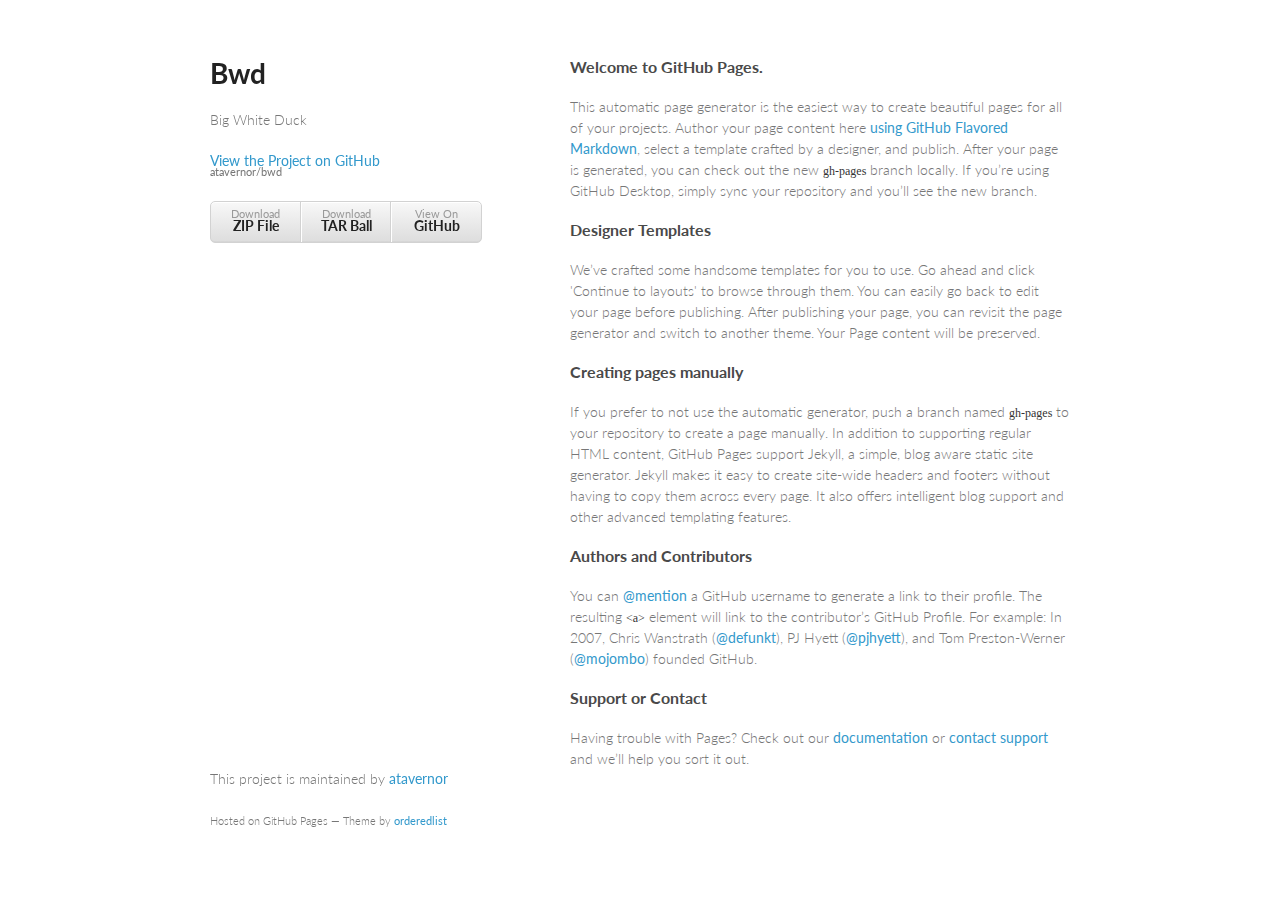
==== index.html @ 978465a8 "Create gh-pages branch via GitHub" ====
<!doctype html>
<html>
  <head>
    <meta charset="utf-8">
    <meta http-equiv="X-UA-Compatible" content="chrome=1">
    <title>Bwd by atavernor</title>

    <link rel="stylesheet" href="stylesheets/styles.css">
    <link rel="stylesheet" href="stylesheets/github-light.css">
    <meta name="viewport" content="width=device-width, initial-scale=1, user-scalable=no">
    <!--[if lt IE 9]>
    <script src="//html5shiv.googlecode.com/svn/trunk/html5.js"></script>
    <![endif]-->
  </head>
  <body>
    <div class="wrapper">
      <header>
        <h1>Bwd</h1>
        <p>Big White Duck</p>

        <p class="view"><a href="https://github.com/atavernor/bwd">View the Project on GitHub <small>atavernor/bwd</small></a></p>


        <ul>
          <li><a href="https://github.com/atavernor/bwd/zipball/master">Download <strong>ZIP File</strong></a></li>
          <li><a href="https://github.com/atavernor/bwd/tarball/master">Download <strong>TAR Ball</strong></a></li>
          <li><a href="https://github.com/atavernor/bwd">View On <strong>GitHub</strong></a></li>
        </ul>
      </header>
      <section>
        <h3>
<a id="welcome-to-github-pages" class="anchor" href="#welcome-to-github-pages" aria-hidden="true"><span class="octicon octicon-link"></span></a>Welcome to GitHub Pages.</h3>

<p>This automatic page generator is the easiest way to create beautiful pages for all of your projects. Author your page content here <a href="https://guides.github.com/features/mastering-markdown/">using GitHub Flavored Markdown</a>, select a template crafted by a designer, and publish. After your page is generated, you can check out the new <code>gh-pages</code> branch locally. If you’re using GitHub Desktop, simply sync your repository and you’ll see the new branch.</p>

<h3>
<a id="designer-templates" class="anchor" href="#designer-templates" aria-hidden="true"><span class="octicon octicon-link"></span></a>Designer Templates</h3>

<p>We’ve crafted some handsome templates for you to use. Go ahead and click 'Continue to layouts' to browse through them. You can easily go back to edit your page before publishing. After publishing your page, you can revisit the page generator and switch to another theme. Your Page content will be preserved.</p>

<h3>
<a id="creating-pages-manually" class="anchor" href="#creating-pages-manually" aria-hidden="true"><span class="octicon octicon-link"></span></a>Creating pages manually</h3>

<p>If you prefer to not use the automatic generator, push a branch named <code>gh-pages</code> to your repository to create a page manually. In addition to supporting regular HTML content, GitHub Pages support Jekyll, a simple, blog aware static site generator. Jekyll makes it easy to create site-wide headers and footers without having to copy them across every page. It also offers intelligent blog support and other advanced templating features.</p>

<h3>
<a id="authors-and-contributors" class="anchor" href="#authors-and-contributors" aria-hidden="true"><span class="octicon octicon-link"></span></a>Authors and Contributors</h3>

<p>You can <a href="https://github.com/blog/821" class="user-mention">@mention</a> a GitHub username to generate a link to their profile. The resulting <code>&lt;a&gt;</code> element will link to the contributor’s GitHub Profile. For example: In 2007, Chris Wanstrath (<a href="https://github.com/defunkt" class="user-mention">@defunkt</a>), PJ Hyett (<a href="https://github.com/pjhyett" class="user-mention">@pjhyett</a>), and Tom Preston-Werner (<a href="https://github.com/mojombo" class="user-mention">@mojombo</a>) founded GitHub.</p>

<h3>
<a id="support-or-contact" class="anchor" href="#support-or-contact" aria-hidden="true"><span class="octicon octicon-link"></span></a>Support or Contact</h3>

<p>Having trouble with Pages? Check out our <a href="https://help.github.com/pages">documentation</a> or <a href="https://github.com/contact">contact support</a> and we’ll help you sort it out.</p>
      </section>
      <footer>
        <p>This project is maintained by <a href="https://github.com/atavernor">atavernor</a></p>
        <p><small>Hosted on GitHub Pages &mdash; Theme by <a href="https://github.com/orderedlist">orderedlist</a></small></p>
      </footer>
    </div>
    <script src="javascripts/scale.fix.js"></script>
    
  </body>
</html>
---- stylesheets/styles.css ----
@import url(https://fonts.googleapis.com/css?family=Lato:300italic,700italic,300,700);

body {
  padding:50px;
  font:14px/1.5 Lato, "Helvetica Neue", Helvetica, Arial, sans-serif;
  color:#777;
  font-weight:300;
}

h1, h2, h3, h4, h5, h6 {
  color:#222;
  margin:0 0 20px;
}

p, ul, ol, table, pre, dl {
  margin:0 0 20px;
}

h1, h2, h3 {
  line-height:1.1;
}

h1 {
  font-size:28px;
}

h2 {
  color:#393939;
}

h3, h4, h5, h6 {
  color:#494949;
}

a {
  color:#39c;
  font-weight:400;
  text-decoration:none;
}

a small {
  font-size:11px;
  color:#777;
  margin-top:-0.6em;
  display:block;
}

.wrapper {
  width:860px;
  margin:0 auto;
}

blockquote {
  border-left:1px solid #e5e5e5;
  margin:0;
  padding:0 0 0 20px;
  font-style:italic;
}

code, pre {
  font-family:Monaco, Bitstream Vera Sans Mono, Lucida Console, Terminal;
  color:#333;
  font-size:12px;
}

pre {
  padding:8px 15px;
  background: #f8f8f8;
  border-radius:5px;
  border:1px solid #e5e5e5;
  overflow-x: auto;
}

table {
  width:100%;
  border-collapse:collapse;
}

th, td {
  text-align:left;
  padding:5px 10px;
  border-bottom:1px solid #e5e5e5;
}

dt {
  color:#444;
  font-weight:700;
}

th {
  color:#444;
}

img {
  max-width:100%;
}

header {
  width:270px;
  float:left;
  position:fixed;
}

header ul {
  list-style:none;
  height:40px;

  padding:0;

  background: #eee;
  background: -moz-linear-gradient(top, #f8f8f8 0%, #dddddd 100%);
  background: -webkit-gradient(linear, left top, left bottom, color-stop(0%,#f8f8f8), color-stop(100%,#dddddd));
  background: -webkit-linear-gradient(top, #f8f8f8 0%,#dddddd 100%);
  background: -o-linear-gradient(top, #f8f8f8 0%,#dddddd 100%);
  background: -ms-linear-gradient(top, #f8f8f8 0%,#dddddd 100%);
  background: linear-gradient(top, #f8f8f8 0%,#dddddd 100%);

  border-radius:5px;
  border:1px solid #d2d2d2;
  box-shadow:inset #fff 0 1px 0, inset rgba(0,0,0,0.03) 0 -1px 0;
  width:270px;
}

header li {
  width:89px;
  float:left;
  border-right:1px solid #d2d2d2;
  height:40px;
}

header ul a {
  line-height:1;
  font-size:11px;
  color:#999;
  display:block;
  text-align:center;
  padding-top:6px;
  height:40px;
}

strong {
  color:#222;
  font-weight:700;
}

header ul li + li {
  width:88px;
  border-left:1px solid #fff;
}

header ul li + li + li {
  border-right:none;
  width:89px;
}

header ul a strong {
  font-size:14px;
  display:block;
  color:#222;
}

section {
  width:500px;
  float:right;
  padding-bottom:50px;
}

small {
  font-size:11px;
}

hr {
  border:0;
  background:#e5e5e5;
  height:1px;
  margin:0 0 20px;
}

footer {
  width:270px;
  float:left;
  position:fixed;
  bottom:50px;
}

@media print, screen and (max-width: 960px) {

  div.wrapper {
    width:auto;
    margin:0;
  }

  header, section, footer {
    float:none;
    position:static;
    width:auto;
  }

  header {
    padding-right:320px;
  }

  section {
    border:1px solid #e5e5e5;
    border-width:1px 0;
    padding:20px 0;
    margin:0 0 20px;
  }

  header a small {
    display:inline;
  }

  header ul {
    position:absolute;
    right:50px;
    top:52px;
  }
}

@media print, screen and (max-width: 720px) {
  body {
    word-wrap:break-word;
  }

  header {
    padding:0;
  }

  header ul, header p.view {
    position:static;
  }

  pre, code {
    word-wrap:normal;
  }
}

@media print, screen and (max-width: 480px) {
  body {
    padding:15px;
  }

  header ul {
    display:none;
  }
}

@media print {
  body {
    padding:0.4in;
    font-size:12pt;
    color:#444;
  }
}
---- stylesheets/github-light.css ----
/*
   Copyright 2014 GitHub Inc.

   Licensed under the Apache License, Version 2.0 (the "License");
   you may not use this file except in compliance with the License.
   You may obtain a copy of the License at

       http://www.apache.org/licenses/LICENSE-2.0

   Unless required by applicable law or agreed to in writing, software
   distributed under the License is distributed on an "AS IS" BASIS,
   WITHOUT WARRANTIES OR CONDITIONS OF ANY KIND, either express or implied.
   See the License for the specific language governing permissions and
   limitations under the License.

*/

.pl-c /* comment */ {
  color: #969896;
}

.pl-c1      /* constant, markup.raw, meta.diff.header, meta.module-reference, meta.property-name, support, support.constant, support.variable, variable.other.constant */,
.pl-s .pl-v /* string variable */ {
  color: #0086b3;
}

.pl-e  /* entity */,
.pl-en /* entity.name */ {
  color: #795da3;
}

.pl-s .pl-s1 /* string source */,
.pl-smi      /* storage.modifier.import, storage.modifier.package, storage.type.java, variable.other, variable.parameter.function */ {
  color: #333;
}

.pl-ent /* entity.name.tag */ {
  color: #63a35c;
}

.pl-k /* keyword, storage, storage.type */ {
  color: #a71d5d;
}

.pl-pds              /* punctuation.definition.string, string.regexp.character-class */,
.pl-s                /* string */,
.pl-s .pl-pse .pl-s1 /* string punctuation.section.embedded source */,
.pl-sr               /* string.regexp */,
.pl-sr .pl-cce       /* string.regexp constant.character.escape */,
.pl-sr .pl-sra       /* string.regexp string.regexp.arbitrary-repitition */,
.pl-sr .pl-sre       /* string.regexp source.ruby.embedded */ {
  color: #183691;
}

.pl-v /* variable */ {
  color: #ed6a43;
}

.pl-id /* invalid.deprecated */ {
  color: #b52a1d;
}

.pl-ii /* invalid.illegal */ {
  background-color: #b52a1d;
  color: #f8f8f8;
}

.pl-sr .pl-cce /* string.regexp constant.character.escape */ {
  color: #63a35c;
  font-weight: bold;
}

.pl-ml /* markup.list */ {
  color: #693a17;
}

.pl-mh        /* markup.heading */,
.pl-mh .pl-en /* markup.heading entity.name */,
.pl-ms        /* meta.separator */ {
  color: #1d3e81;
  font-weight: bold;
}

.pl-mq /* markup.quote */ {
  color: #008080;
}

.pl-mi /* markup.italic */ {
  color: #333;
  font-style: italic;
}

.pl-mb /* markup.bold */ {
  color: #333;
  font-weight: bold;
}

.pl-md /* markup.deleted, meta.diff.header.from-file */ {
  background-color: #ffecec;
  color: #bd2c00;
}

.pl-mi1 /* markup.inserted, meta.diff.header.to-file */ {
  background-color: #eaffea;
  color: #55a532;
}

.pl-mdr /* meta.diff.range */ {
  color: #795da3;
  font-weight: bold;
}

.pl-mo /* meta.output */ {
  color: #1d3e81;
}
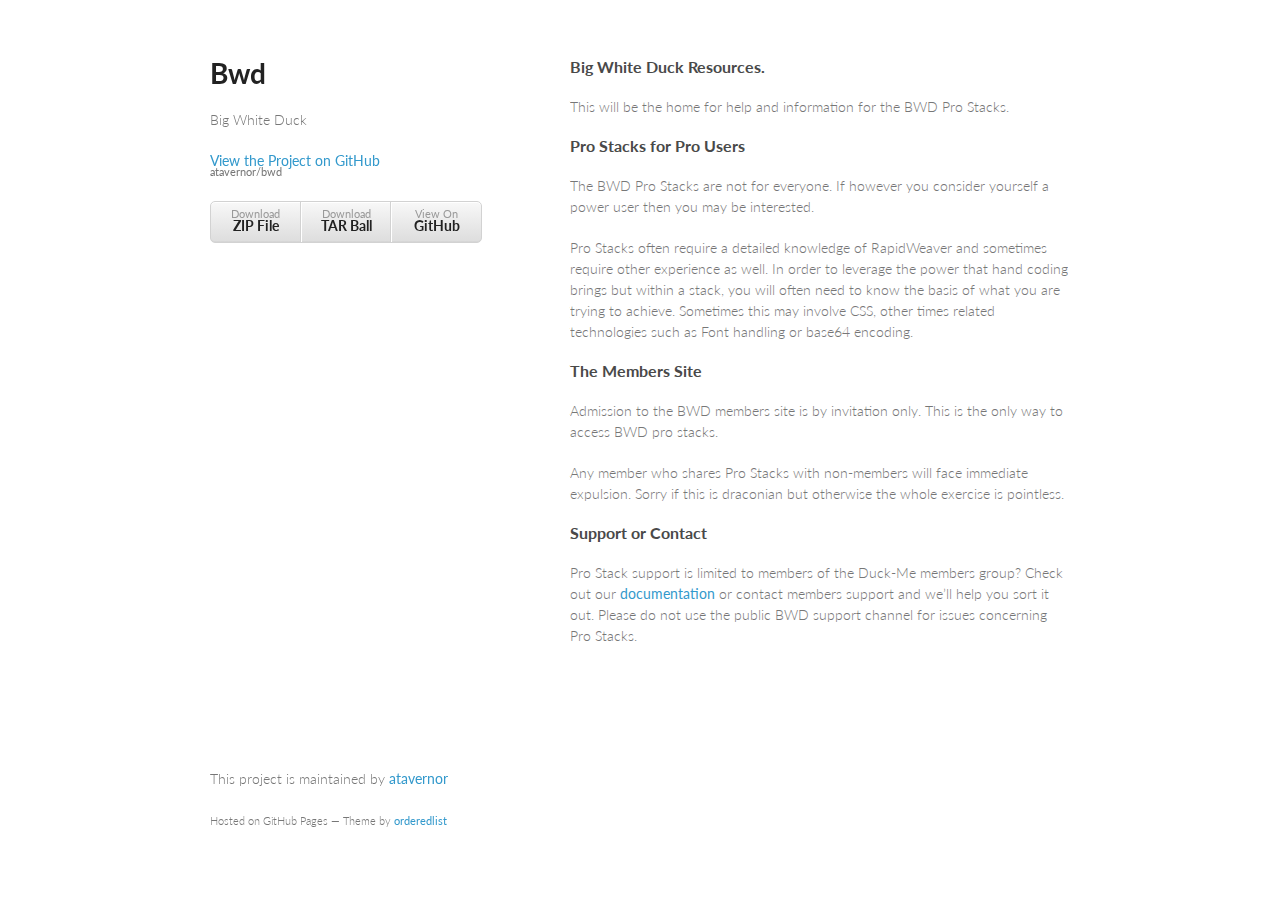
==== commit 2d40d337: "Create gh-pages branch via GitHub" ====
--- a/index.html
+++ b/index.html
@@ -29,29 +29,28 @@
       </header>
       <section>
         <h3>
-<a id="welcome-to-github-pages" class="anchor" href="#welcome-to-github-pages" aria-hidden="true"><span class="octicon octicon-link"></span></a>Welcome to GitHub Pages.</h3>
+<a id="big-white-duck-resources" class="anchor" href="#big-white-duck-resources" aria-hidden="true"><span class="octicon octicon-link"></span></a>Big White Duck Resources.</h3>
 
-<p>This automatic page generator is the easiest way to create beautiful pages for all of your projects. Author your page content here <a href="https://guides.github.com/features/mastering-markdown/">using GitHub Flavored Markdown</a>, select a template crafted by a designer, and publish. After your page is generated, you can check out the new <code>gh-pages</code> branch locally. If you’re using GitHub Desktop, simply sync your repository and you’ll see the new branch.</p>
+<p>This will be the home for help and information for the BWD Pro Stacks.</p>
 
 <h3>
-<a id="designer-templates" class="anchor" href="#designer-templates" aria-hidden="true"><span class="octicon octicon-link"></span></a>Designer Templates</h3>
+<a id="pro-stacks-for-pro-users" class="anchor" href="#pro-stacks-for-pro-users" aria-hidden="true"><span class="octicon octicon-link"></span></a>Pro Stacks for Pro Users</h3>
 
-<p>We’ve crafted some handsome templates for you to use. Go ahead and click 'Continue to layouts' to browse through them. You can easily go back to edit your page before publishing. After publishing your page, you can revisit the page generator and switch to another theme. Your Page content will be preserved.</p>
+<p>The BWD Pro Stacks are not for everyone. If however you consider yourself a power user then you may be interested.</p>
+
+<p>Pro Stacks often require a detailed knowledge of RapidWeaver and sometimes require other experience as well. In order to leverage the power that hand coding brings but within a stack, you will often need to know the basis of what you are trying to achieve. Sometimes this may involve CSS, other times related technologies such as Font handling or base64 encoding.</p>
 
 <h3>
-<a id="creating-pages-manually" class="anchor" href="#creating-pages-manually" aria-hidden="true"><span class="octicon octicon-link"></span></a>Creating pages manually</h3>
+<a id="the-members-site" class="anchor" href="#the-members-site" aria-hidden="true"><span class="octicon octicon-link"></span></a>The Members Site</h3>
 
-<p>If you prefer to not use the automatic generator, push a branch named <code>gh-pages</code> to your repository to create a page manually. In addition to supporting regular HTML content, GitHub Pages support Jekyll, a simple, blog aware static site generator. Jekyll makes it easy to create site-wide headers and footers without having to copy them across every page. It also offers intelligent blog support and other advanced templating features.</p>
+<p>Admission to the BWD members site is by invitation only. This is the only way to access BWD pro stacks.</p>
 
-<h3>
-<a id="authors-and-contributors" class="anchor" href="#authors-and-contributors" aria-hidden="true"><span class="octicon octicon-link"></span></a>Authors and Contributors</h3>
-
-<p>You can <a href="https://github.com/blog/821" class="user-mention">@mention</a> a GitHub username to generate a link to their profile. The resulting <code>&lt;a&gt;</code> element will link to the contributor’s GitHub Profile. For example: In 2007, Chris Wanstrath (<a href="https://github.com/defunkt" class="user-mention">@defunkt</a>), PJ Hyett (<a href="https://github.com/pjhyett" class="user-mention">@pjhyett</a>), and Tom Preston-Werner (<a href="https://github.com/mojombo" class="user-mention">@mojombo</a>) founded GitHub.</p>
+<p>Any member who shares Pro Stacks with non-members will face immediate expulsion. Sorry if this is draconian but otherwise the whole exercise is pointless.</p>
 
 <h3>
 <a id="support-or-contact" class="anchor" href="#support-or-contact" aria-hidden="true"><span class="octicon octicon-link"></span></a>Support or Contact</h3>
 
-<p>Having trouble with Pages? Check out our <a href="https://help.github.com/pages">documentation</a> or <a href="https://github.com/contact">contact support</a> and we’ll help you sort it out.</p>
+<p>Pro Stack support is limited to members of the Duck-Me members group? Check out our <a href="https://atavernor.github.io/bwd">documentation</a> or contact members support and we’ll help you sort it out. Please do not use the public BWD support channel for issues concerning Pro Stacks.</p>
       </section>
       <footer>
         <p>This project is maintained by <a href="https://github.com/atavernor">atavernor</a></p>
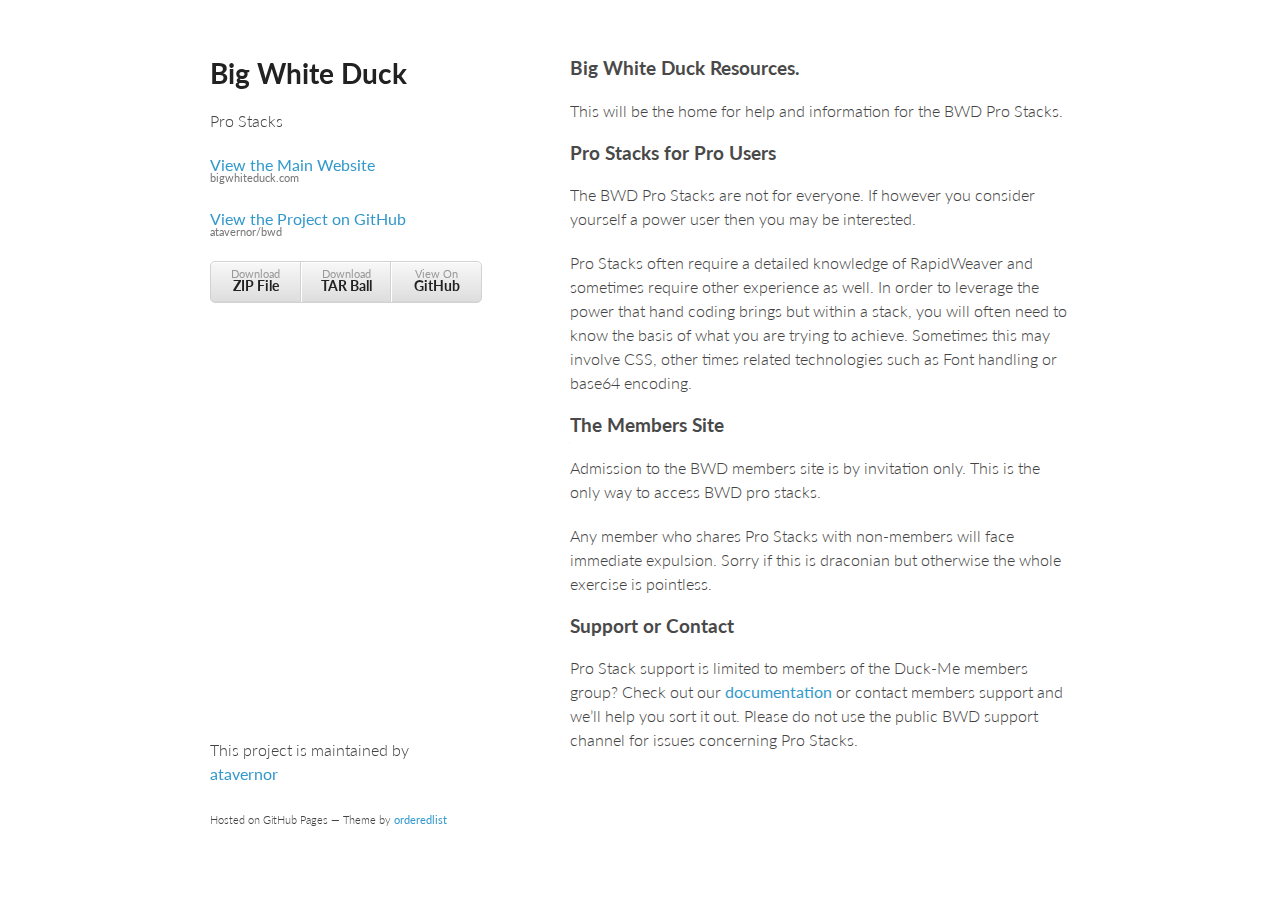
==== commit b36dc1f8: "Text size increased" ====
--- a/index.html
+++ b/index.html
@@ -15,9 +15,9 @@
   <body>
     <div class="wrapper">
       <header>
-        <h1>Bwd</h1>
-        <p>Big White Duck</p>
-
+        <h1>Big White Duck</h1>
+        <p>Pro Stacks</p>
+        <p class="view"><a href="http://www.bigwhiteduck.com">View the Main Website <small>bigwhiteduck.com</small></a></p>
         <p class="view"><a href="https://github.com/atavernor/bwd">View the Project on GitHub <small>atavernor/bwd</small></a></p>
 
 
--- a/stylesheets/styles.css
+++ b/stylesheets/styles.css
@@ -2,8 +2,8 @@
 
 body {
   padding:50px;
-  font:14px/1.5 Lato, "Helvetica Neue", Helvetica, Arial, sans-serif;
-  color:#777;
+  font:16px/1.5 Lato, "Helvetica Neue", Helvetica, Arial, sans-serif;
+  color:#424242;
   font-weight:300;
 }
 
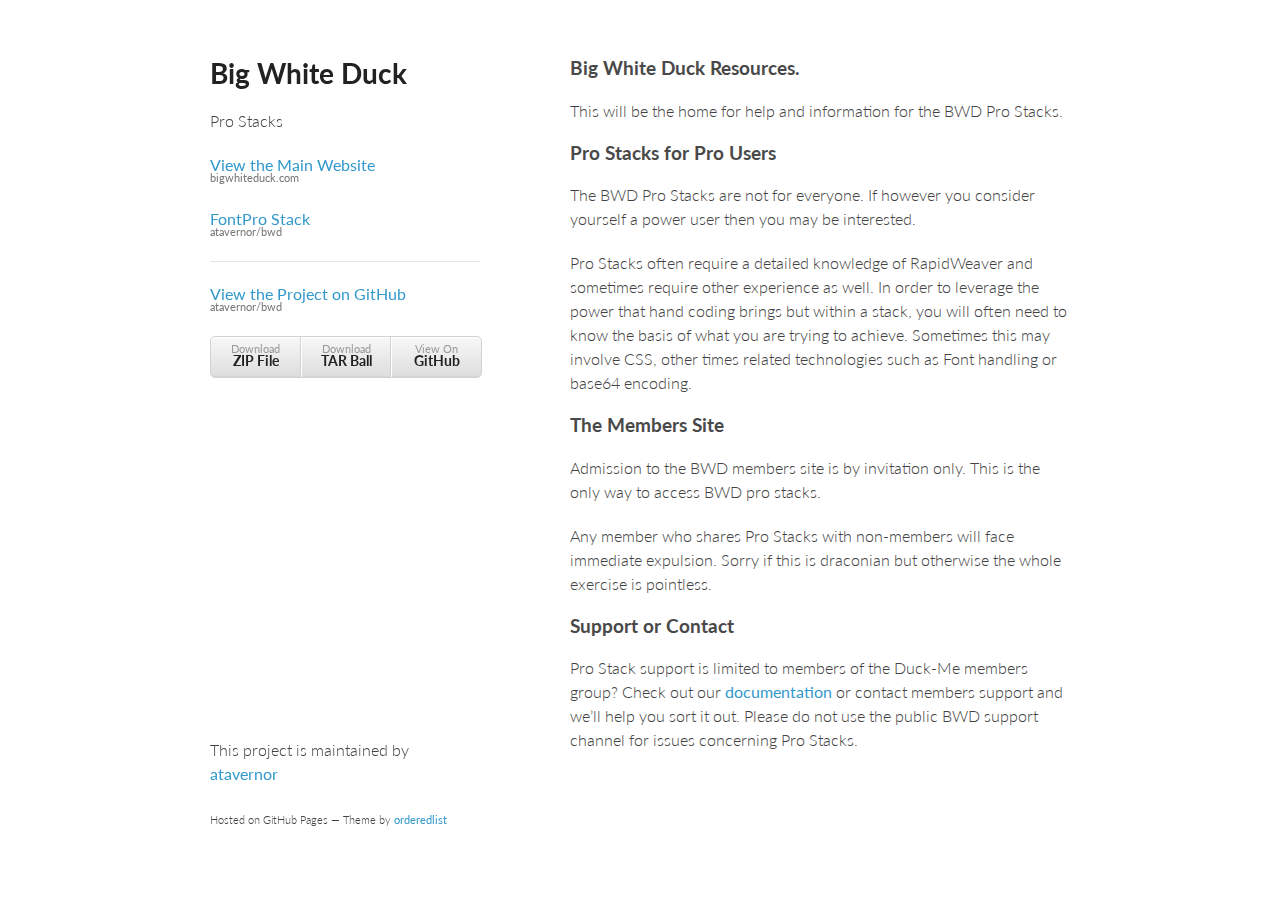
==== commit a4c9ef3b: "FontPro alterations" ====
--- a/index.html
+++ b/index.html
@@ -18,8 +18,9 @@
         <h1>Big White Duck</h1>
         <p>Pro Stacks</p>
         <p class="view"><a href="http://www.bigwhiteduck.com">View the Main Website <small>bigwhiteduck.com</small></a></p>
+        <p class="view"><a href="http://atavernor.github.io/bwd/fontpro/">FontPro Stack <small>atavernor/bwd</small></a></p>
+        <hr>
         <p class="view"><a href="https://github.com/atavernor/bwd">View the Project on GitHub <small>atavernor/bwd</small></a></p>
-
 
         <ul>
           <li><a href="https://github.com/atavernor/bwd/zipball/master">Download <strong>ZIP File</strong></a></li>
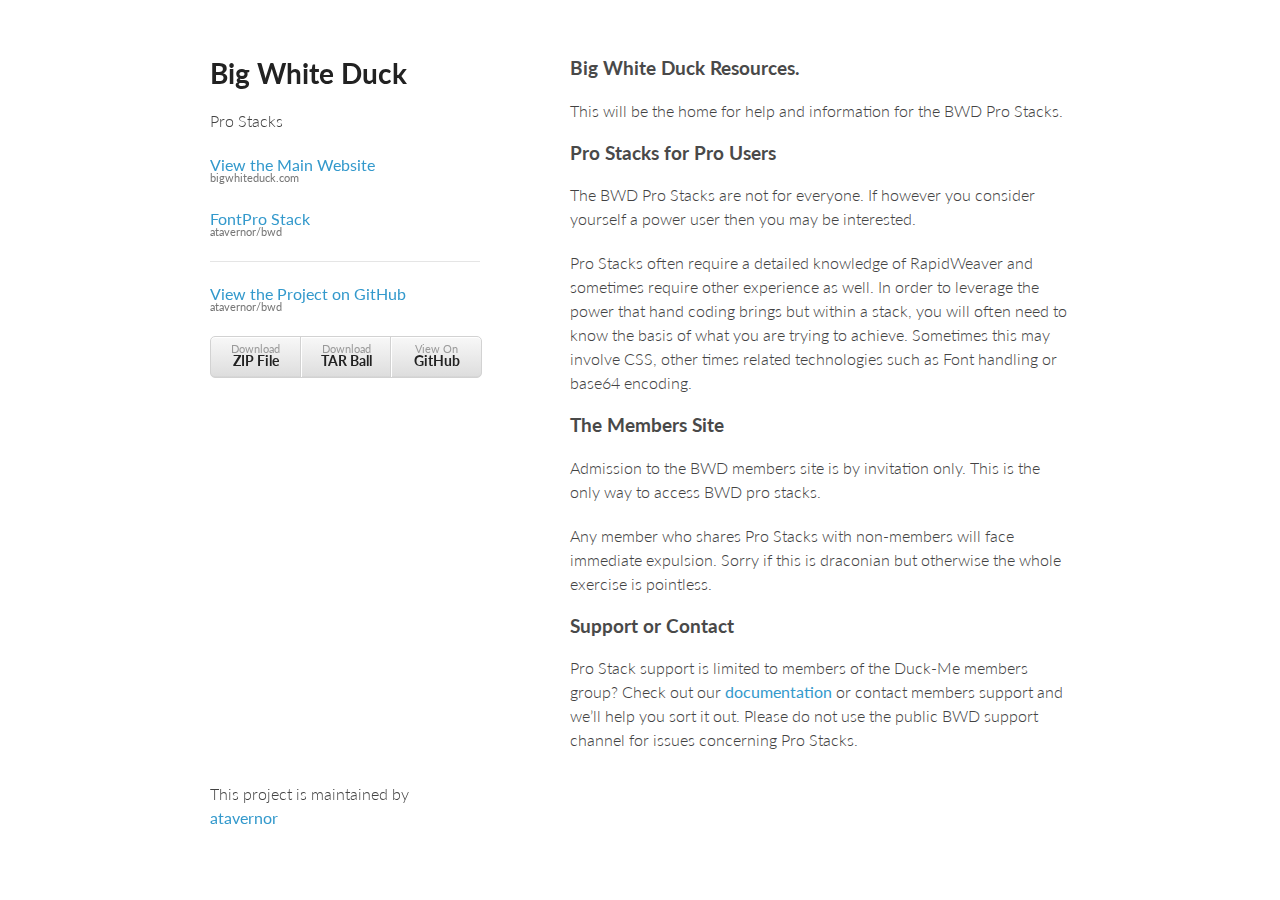
==== commit de120985: "Home links" ====
--- a/index.html
+++ b/index.html
@@ -55,7 +55,6 @@
       </section>
       <footer>
         <p>This project is maintained by <a href="https://github.com/atavernor">atavernor</a></p>
-        <p><small>Hosted on GitHub Pages &mdash; Theme by <a href="https://github.com/orderedlist">orderedlist</a></small></p>
       </footer>
     </div>
     <script src="javascripts/scale.fix.js"></script>
